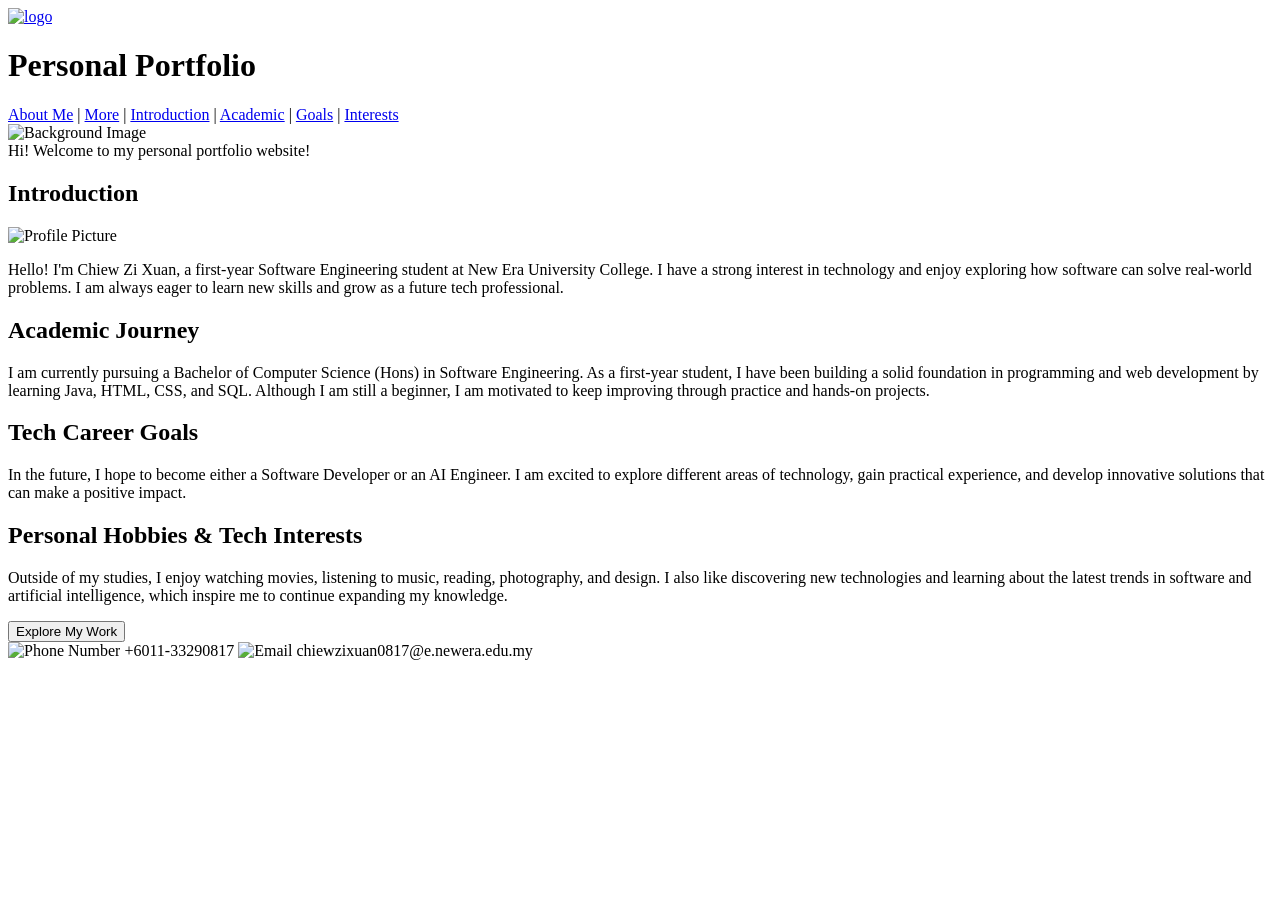
==== index.html @ 4f4cc376 "Add files via upload" ====
<!DOCTYPE html>
<html lang="en">

<head>
    <meta charset="UTF-8">

    <!-- Page title -->
    <title>Chiew Zi Xuan_About Me</title>

    <!-- External CSS -->
    <link rel="stylesheet" href="index.css">

    <!-- Google Fonts -->
    <link rel="stylesheet" href="https://fonts.googleapis.com/css2?family=Black+Ops+One&display=swap">
    <link rel="stylesheet" href="https://fonts.googleapis.com/css2?family=Josefin+Sans:wght@300;400;600;700&display=swap">
    
    <!-- Website icon -->
    <link rel="icon" type="image/png" href="source/logo.png">

    <!-- Responsive design -->
    <meta name="viewport" content="width=device-width, initial-scale=1.0">
</head>

<body>
    <!-- Website header -->
    <header>
        <a href="index.html"><img src="source/logo.png" alt="logo"></a>
        <h1>Personal Portfolio</h1>
    </header>
    
    <!-- Navigation bar -->
    <nav>
        <a href="index.html">About Me</a> | <a href="projects.html">More</a> | <a href="#h1">Introduction</a> | <a href="#h2">Academic</a> | <a href="#h3">Goals</a> | <a href="#h4">Interests</a>
    </nav>

    <!-- Hero banner section -->
    <div class="container">
        <img src="source/background_image.jpg" alt="Background Image">
        <div class="center">Hi! Welcome to my personal portfolio website!</div>
    </div>

    <main>
        <!-- Introduction -->
        <section id="h1">
            <h2>Introduction</h2>
            <img src="source/profile_pic.jpeg" alt="Profile Picture">
            <p>Hello! I'm Chiew Zi Xuan, a first-year Software Engineering student at New Era University College. I have a strong interest in technology and enjoy exploring how software can solve real-world problems. I am always eager to learn new skills and grow as a future tech professional.</p>
        </section>

        <article>
            <!-- Academic Journey -->
            <div class="academic" id="h2">
                <h2>Academic Journey</h2>
                <p>I am currently pursuing a Bachelor of Computer Science (Hons) in Software Engineering. As a first-year student, I have been building a solid foundation in programming and web development by learning Java, HTML, CSS, and SQL. Although I am still a beginner, I am motivated to keep improving through practice and hands-on projects.</p>
            </div>

            <!-- Career Goals -->
            <div class="goals" id="h3">
                <h2>Tech Career Goals</h2>
                <p>In the future, I hope to become either a Software Developer or an AI Engineer. I am excited to explore different areas of technology, gain practical experience, and develop innovative solutions that can make a positive impact.</p>
            </div>

            <!-- Hobbies and Interests -->
            <div class="interests" id="h4">
                <h2>Personal Hobbies & Tech Interests</h2>
                <p>Outside of my studies, I enjoy watching movies, listening to music, reading, photography, and design. I also like discovering new technologies and learning about the latest trends in software and artificial intelligence, which inspire me to continue expanding my knowledge.</p>
            </div>

            <!-- Button to projects page -->
            <button onclick="location.href='projects.html'">Explore My Work</button>
        </article>
    </main>

    <!-- Footer with contact information -->
    <footer>
        <img src="source/phone_image.png" alt="Phone Number"> +6011-33290817
        <img src="source/email_image.png" alt="Email"> chiewzixuan0817@e.newera.edu.my
    </footer>

</body>
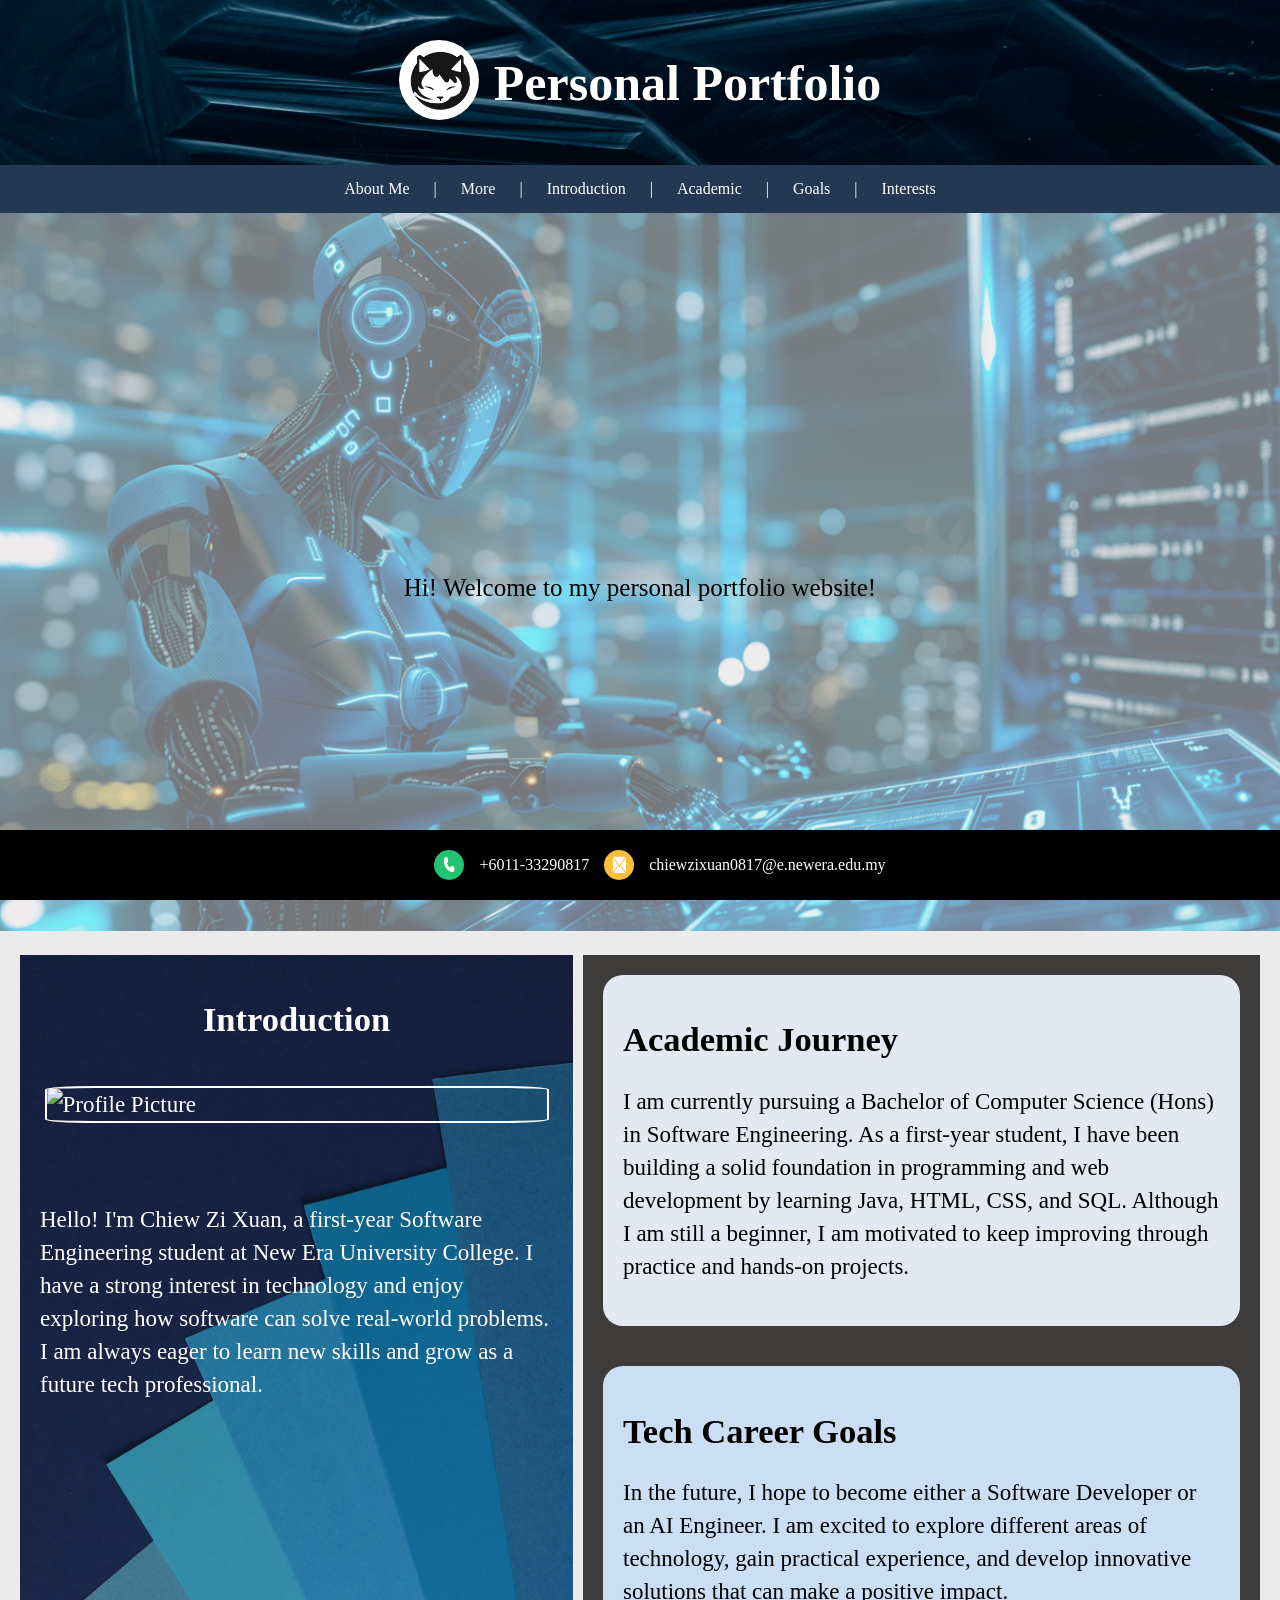
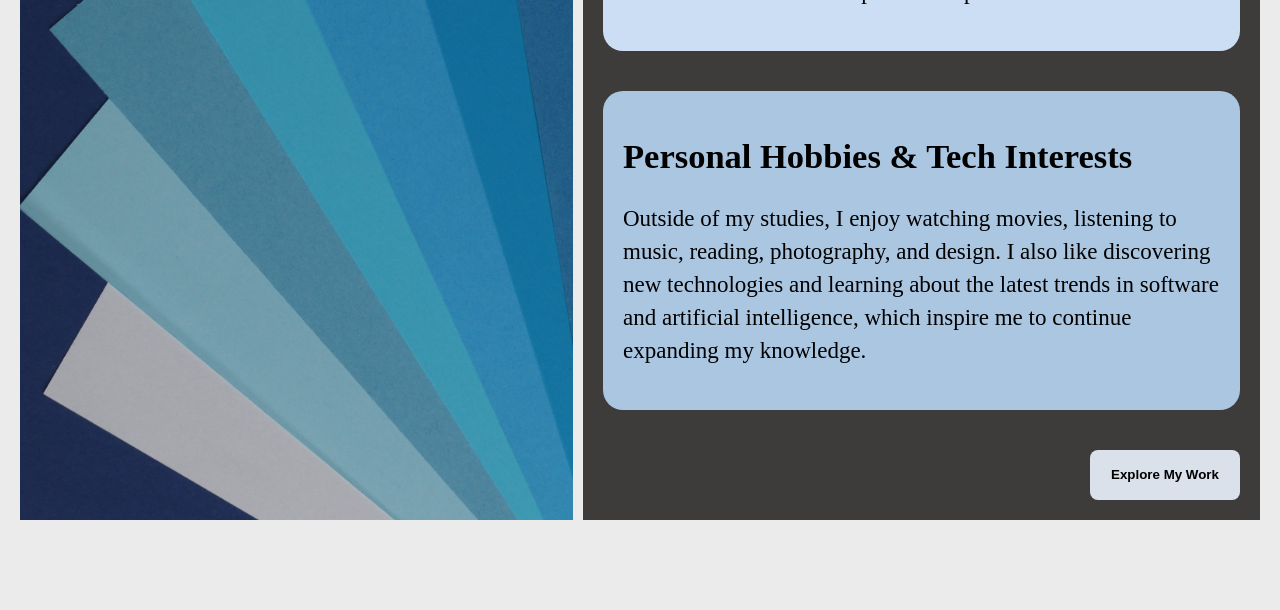
==== commit a274675c: "Fix HTML encoding issues in index.html" ====
--- a/index.html
+++ b/index.html
@@ -43,7 +43,7 @@
         <!-- Introduction -->
         <section id="h1">
             <h2>Introduction</h2>
-            <img src="source/profile_pic.jpeg" alt="Profile Picture">
+            <img src="source/profile_pic.jpg" alt="Profile Picture">
             <p>Hello! I'm Chiew Zi Xuan, a first-year Software Engineering student at New Era University College. I have a strong interest in technology and enjoy exploring how software can solve real-world problems. I am always eager to learn new skills and grow as a future tech professional.</p>
         </section>
 
@@ -77,4 +77,4 @@
         <img src="source/email_image.png" alt="Email"> chiewzixuan0817@e.newera.edu.my
     </footer>
 
-</body>+</body>
--- a/index.css
+++ b/index.css
@@ -0,0 +1,235 @@
+body{
+    margin: 0;
+    padding-bottom: 70px;
+    background-color: rgb(235, 235, 235);
+}
+
+header{
+    background-image: url("source/green.jpg");
+    background-size: cover;
+    background-position: center;
+    background-repeat: no-repeat;
+    padding: 20px;
+    color: rgb(255, 255, 255);
+    text-align: center;
+    font-family: 'Black Ops One';
+    font-size: clamp(15px, 2vw, 25px);
+    display: flex;
+    justify-content: center;
+    align-items: center;
+    gap: 15px;
+}
+
+/* Logo image */
+header img{
+    width: 80px;
+    border-radius: 50%;
+}
+
+/* Navigation bar */
+nav{
+    background-color: rgb(37, 56, 83);
+    color: rgb(255, 255, 255);
+    padding: 15px;
+    text-align: center;
+    position: sticky;
+    top: 0;
+    z-index: 1;
+}
+
+nav a{
+    color: rgb(255, 255, 255);
+    text-decoration: none;
+    margin: 20px;
+}
+
+/* Banner container */
+.container {
+    position: relative;
+    width: 100%;
+}
+
+/* Banner image */
+.container img {
+    width: 100%;
+    height: auto;
+    opacity: 0.5;
+}
+
+/* Banner text */
+.center {
+    position: absolute;
+    top: 50%;
+    width: 100%;
+    text-align: center;
+    font-size: 25px;
+    font-family: 'Black Ops One';
+}
+
+main{
+    background-color: rgb(235, 235, 235);
+    display: grid;
+    grid-template-columns: 45% 55%;
+    grid-template-rows: auto auto auto;
+    margin: 20px;
+    min-height: 700px;
+    font-family: 'Josefin Sans';
+    font-size: 23px;
+    line-height: 33px;
+}
+
+/* Left area */
+section{
+    background-image: url("source/blue.jpg");
+    background-size: cover;
+    background-position: center;
+    background-repeat: no-repeat;
+    grid-column: 1;
+    grid-row: 1 / span 3;
+    margin-right: 5px;
+    padding: 20px;
+    color:rgb(255, 255, 255);
+}
+
+section h2{
+    text-align: center;
+}
+
+/* Profile image */
+section img{
+    width: 100%;
+    max-width: 500px;
+    height: auto;
+    border-radius: 10%;
+    object-fit: cover;
+    display: block;
+    margin: 50px auto 80px;
+    border:2px solid rgb(255, 255, 255);
+}
+
+/* Right area */
+article{
+    background-color: rgb(62, 59, 59);
+    grid-column: 2;
+    grid-row: 1 / span 3;
+    margin-left: 5px;
+    display: flex;
+    flex-direction: column;
+}
+
+/* Content cards */
+.academic, .goals, .interests {
+    flex: 1;
+    padding: 20px;
+    margin: 20px;
+    border-radius: 20px;
+    transition: all 0.3s ease-out;
+}
+
+.academic{
+    background-color: rgb(228, 232, 243);
+}
+
+.goals{
+    background-color: rgb(204, 222, 243);
+}
+
+.interests{
+    background-color: rgb(171, 198, 224);
+}
+
+/* Cards hover effect */
+.academic:hover, .goals:hover, .interests:hover{
+    transform: scale(1.025);
+}
+
+button{
+    width: 150px;
+    height: 50px;
+    align-self: flex-end;
+    margin: 20px;
+    background-color: rgb(218, 225, 235);
+    font-weight: bold;
+    color: black;
+    border: none;
+    border-radius: 8px;
+    cursor: pointer;
+    transition: all 0.3s ease-out;
+}
+
+/* Button hover effect */
+button:hover{
+    transform: scale(1.15);
+    background-color: rgb(244, 248, 222);
+    box-shadow: 0 4px 15px gray;
+}
+
+footer{
+    background-color: rgb(0, 0, 0);
+    color: rgb(255, 255, 255);
+    padding: 20px;
+    position: fixed;
+    bottom: 0;
+    left: 0;
+    width: 100%;
+    display: flex;
+    justify-content: center;
+    align-items: center;
+    gap: 15px;
+}
+
+footer img{
+    width: 30px;
+    height: 30px;
+    border-radius: 50%;
+}
+
+/* Mobile responsive design */
+@media (max-width: 768px) {
+    body{
+        padding-bottom: 40px;
+    }
+    
+    nav a{
+        margin: 5px;
+        font-size: 10px;
+    }
+
+    .center{
+        font-size: 13px;
+    }
+
+    main{
+        grid-template-columns: 1fr;
+        font-size: 15px;
+        line-height: 20px;
+    }
+
+    section{
+        grid-column: 1;
+        grid-row: 1;
+        margin: 0;
+        margin-bottom: 20px;
+    }
+
+    section img{
+        margin: 20px auto 30px;
+    }
+
+    article{
+        grid-column: 1;
+        grid-row: 2;
+        margin: 0;
+    }
+
+    footer{
+        font-size: 9px;
+        gap: 5px;
+        padding: 10px 5px;
+    }
+
+    footer img{
+        width: 18px;
+        height: 18px;
+    }
+}
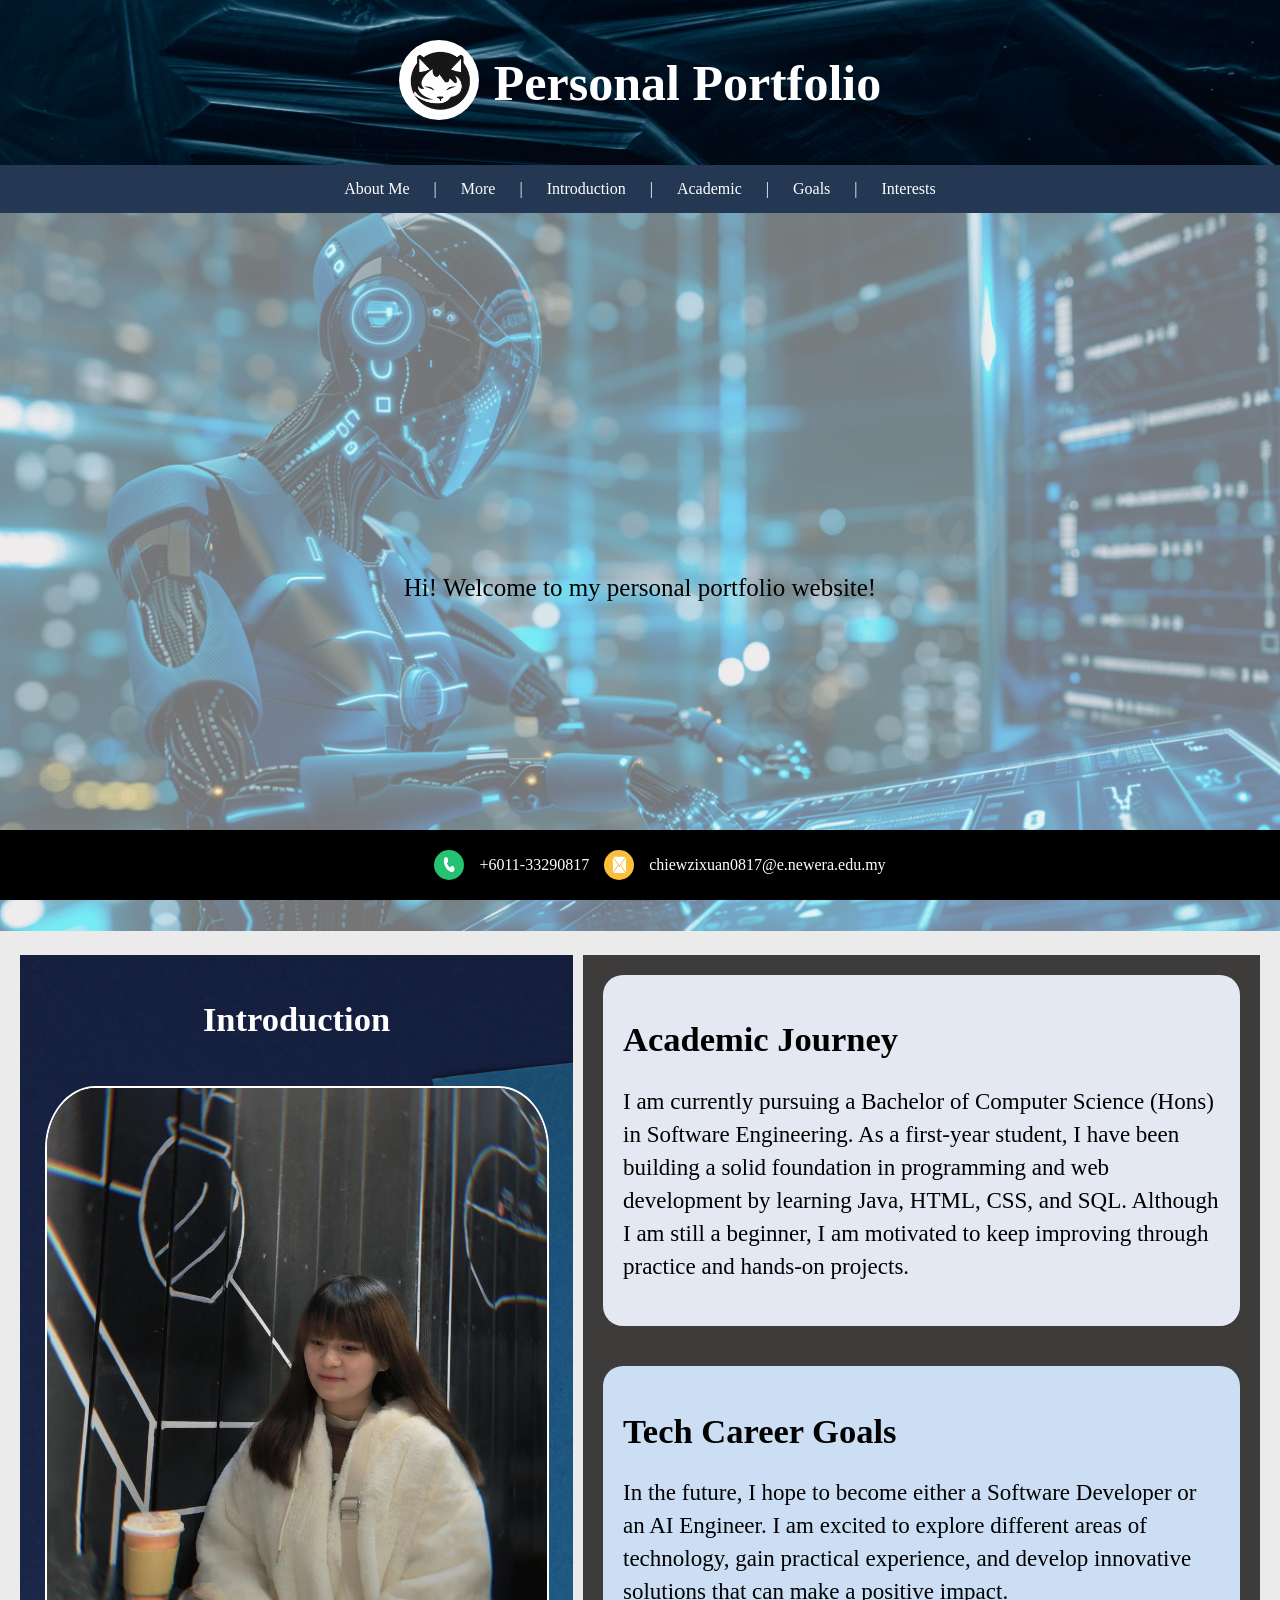
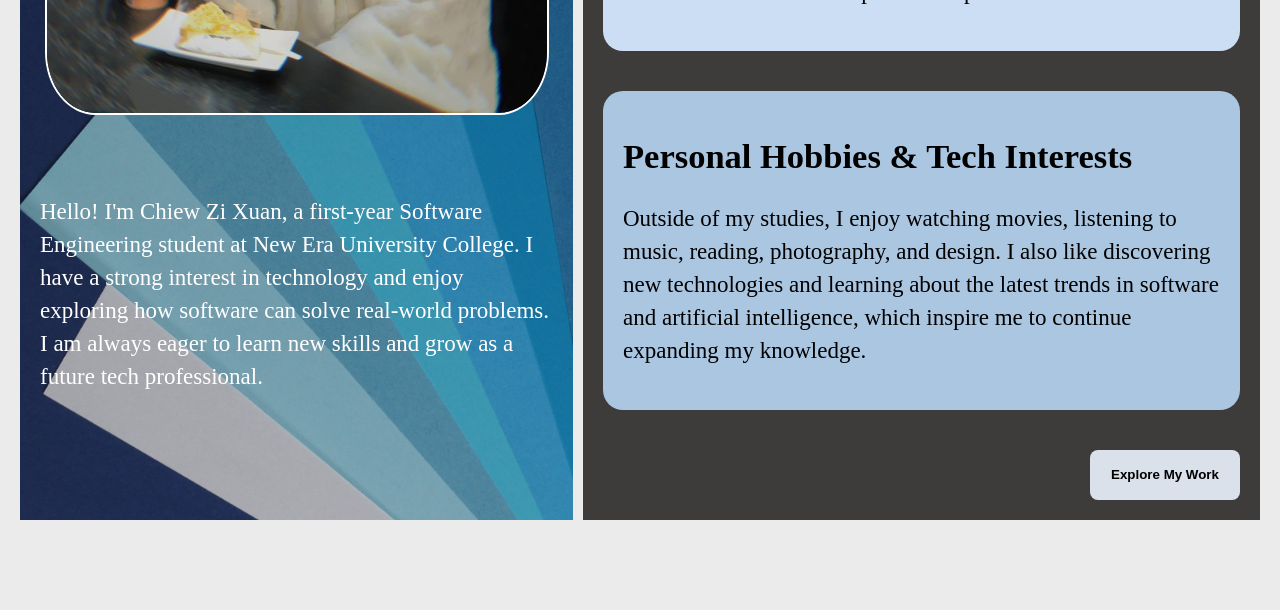
==== commit d9fe28ef: "Change profile picture format in index.html Updated profile picture format from .jpg to .jpeg." ====
--- a/index.html
+++ b/index.html
@@ -43,7 +43,7 @@
         <!-- Introduction -->
         <section id="h1">
             <h2>Introduction</h2>
-            <img src="source/profile_pic.jpg" alt="Profile Picture">
+            <img src="source/profile_pic.jpeg" alt="Profile Picture">
             <p>Hello! I'm Chiew Zi Xuan, a first-year Software Engineering student at New Era University College. I have a strong interest in technology and enjoy exploring how software can solve real-world problems. I am always eager to learn new skills and grow as a future tech professional.</p>
         </section>
 
